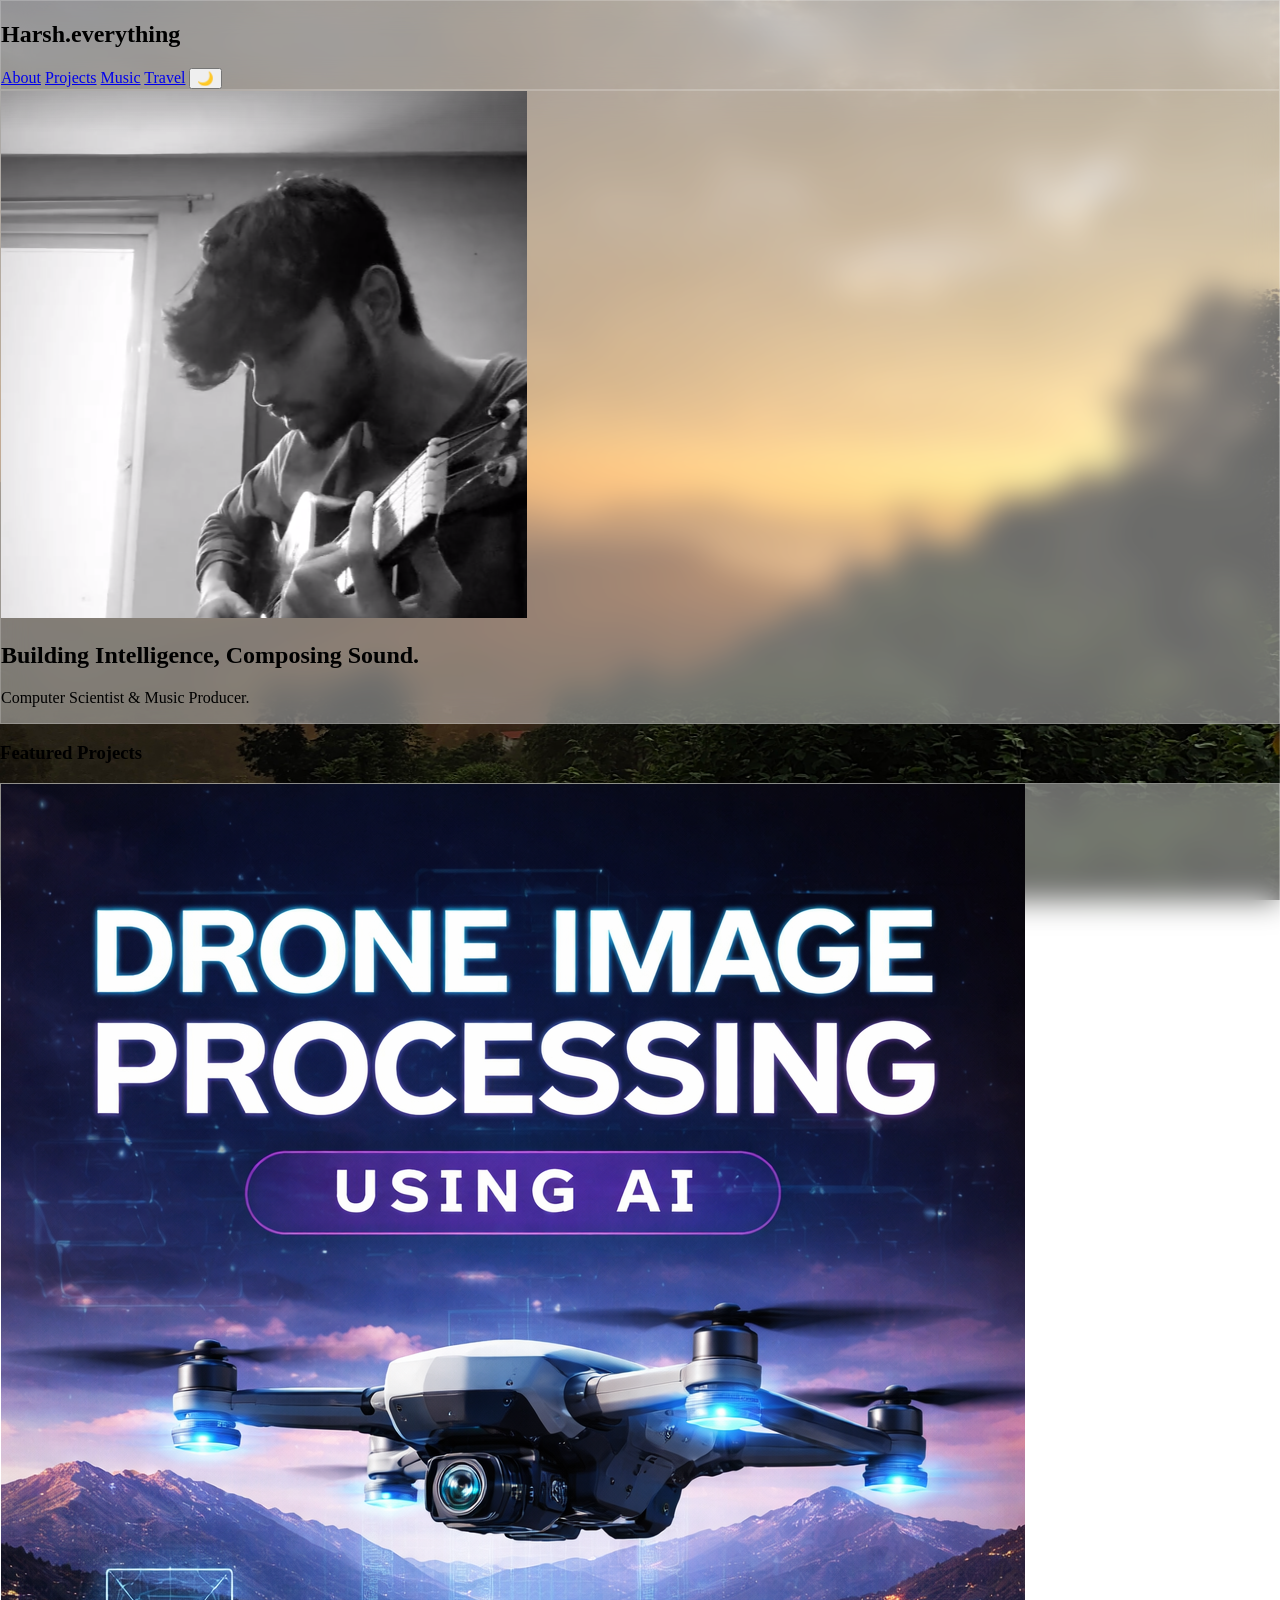
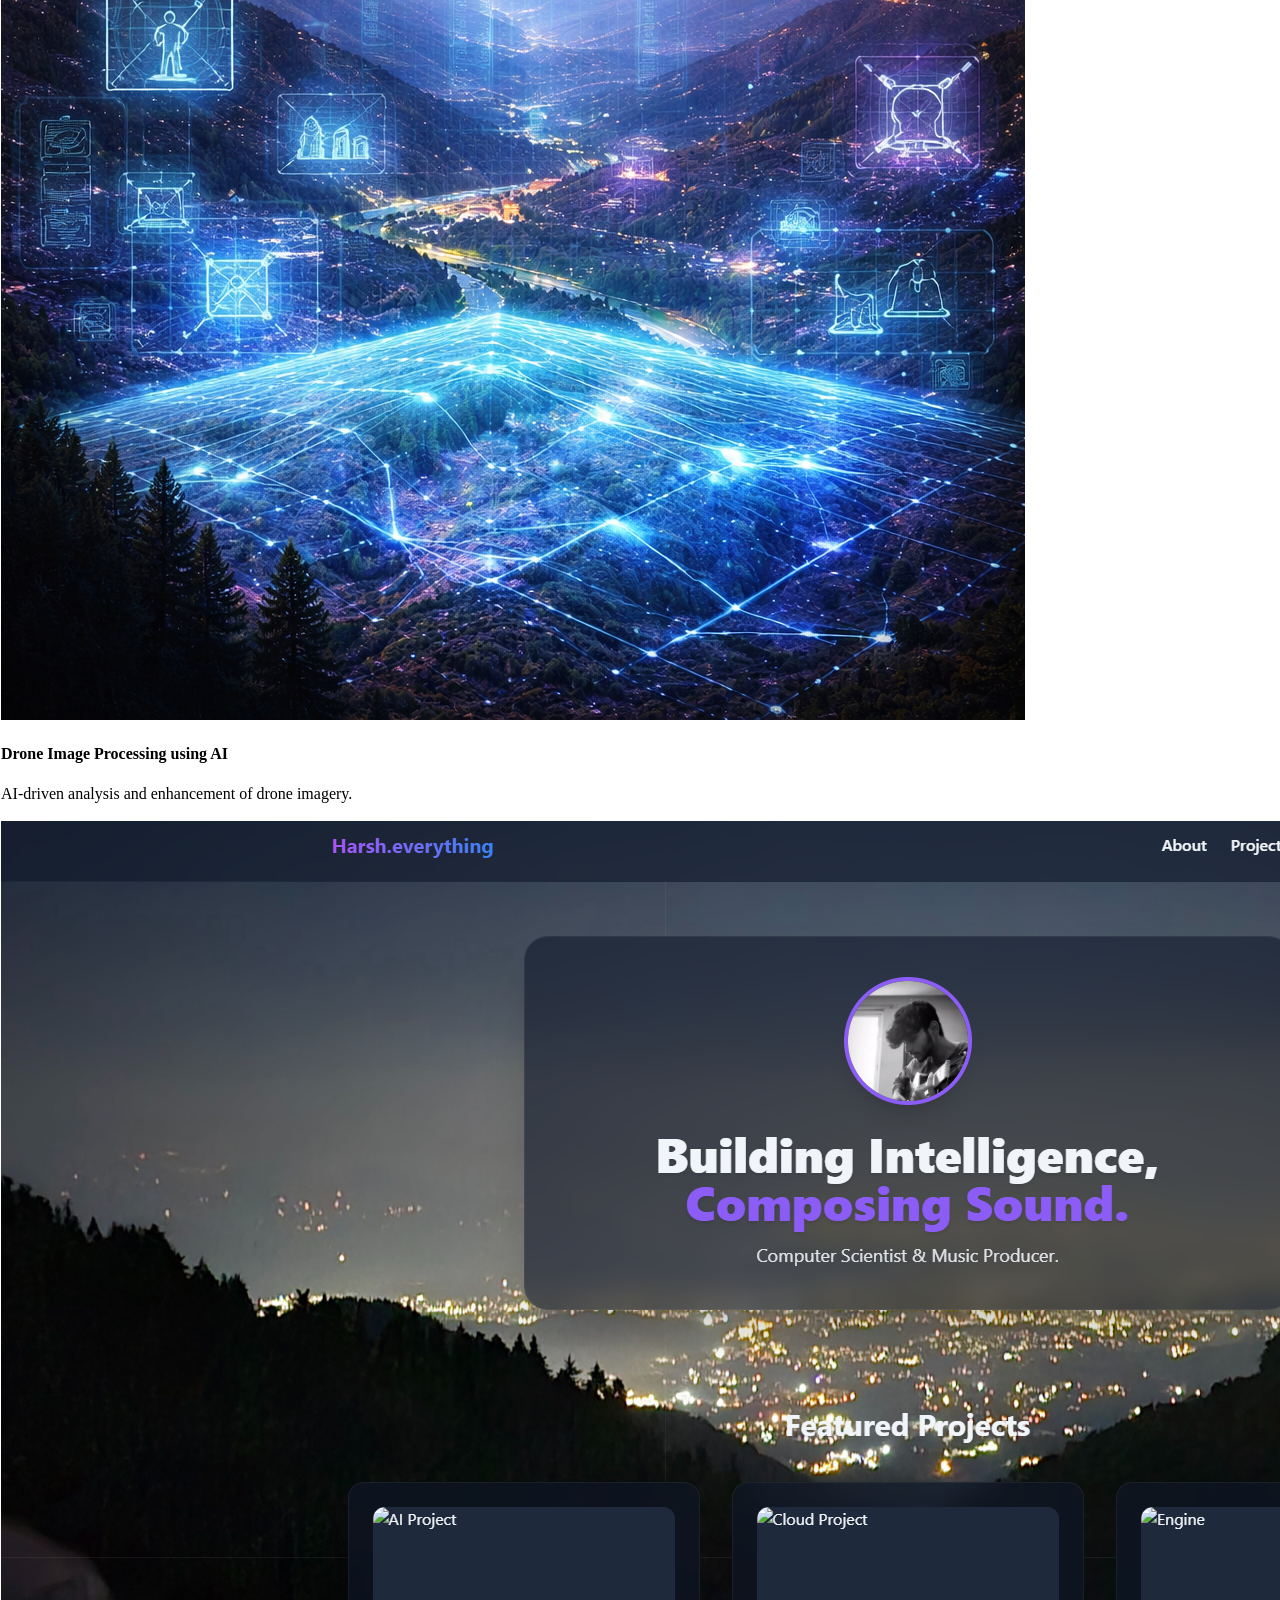
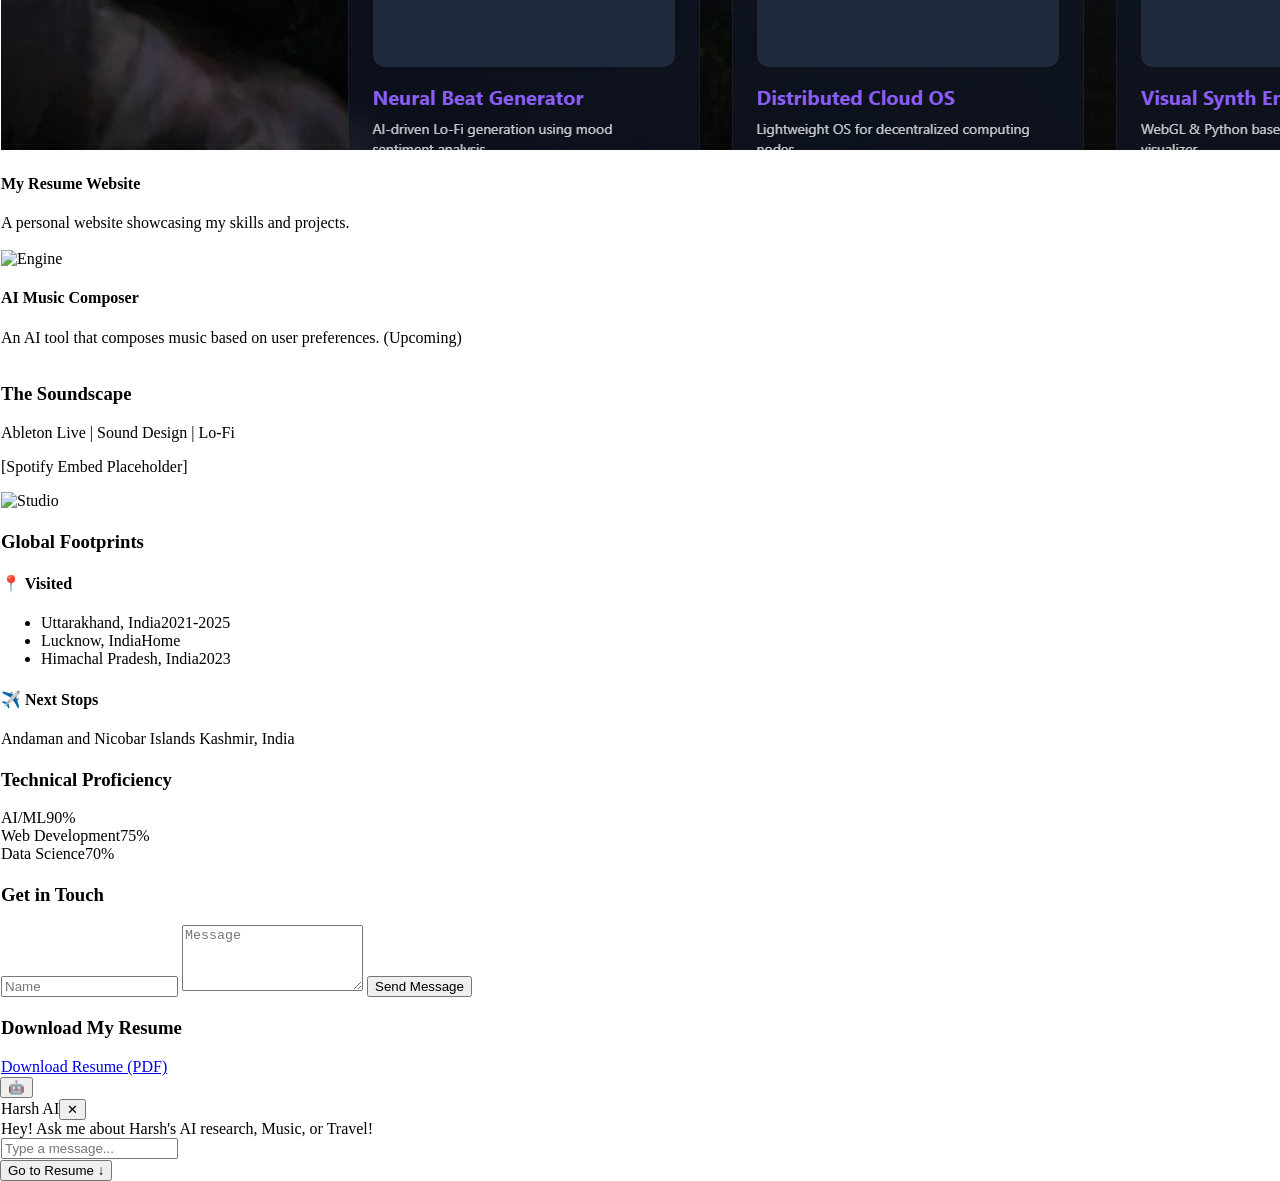
==== index.html @ 095505f0 "Add files via upload" ====
<!DOCTYPE html>
<html lang="en">
<head>
    <meta charset="UTF-8">
    <meta name="viewport" content="width=device-width, initial-scale=1.0">
    <title>Harsh Chauhan | AI & Music</title>
    <script src="https://cdn.tailwindcss.com"></script>
    <link rel="stylesheet" href="index.css">
    <script src="script.js" defer></script>
    <script>
        tailwind.config = {
            darkMode: 'class',
            theme: { extend: { colors: { accent: '#8b5cf6' } } }
        }
    </script>

</head>
<body class="text-slate-900 dark:text-slate-100 transition-colors duration-300">

    <div class="fixed-bg"></div>

    <nav class="fixed w-full z-50 glass border-b border-slate-200 dark:border-slate-800 p-4">
        <div class="max-w-6xl mx-auto flex justify-between items-center">
            <h1 class="text-xl font-bold bg-gradient-to-r from-purple-500 to-blue-500 bg-clip-text text-transparent">Harsh.everything</h1>
            <div class="space-x-6 flex items-center">
                <a href="#about" class="hover:text-accent font-medium">About</a>
                <a href="projects.html" class="hover:text-accent font-medium">Projects</a>
                <a href="music.html" class="hover:text-accent font-medium">Music</a>
                <a href="travel.html" class="hover:text-accent font-medium">Travel</a>
                <button id="theme-toggle" class="p-2 rounded-full bg-slate-200/50 dark:bg-slate-800/50 transition">
                    <span id="theme-icon">🌙</span>
                </button>
            </div>
        </div>
    </nav>

    <main class="max-w-6xl mx-auto px-4 pt-32 space-y-24 relative z-10">
        
        <section id="about" class="text-center">
            <div class="max-w-3xl mx-auto glass p-10 rounded-3xl shadow-2xl">
                <img src="image/profile.png" alt="Profile" class="w-32 h-32 rounded-full mx-auto mb-6 border-4 border-accent shadow-xl object-cover">
                <h2 class="text-5xl font-extrabold mb-4">Building Intelligence, <span class="text-accent">Composing Sound.</span></h2>
                <p class="text-lg opacity-90">Computer Scientist & Music Producer.</p>
            </div>
        </section>

        <section id="projects">
            <h3 class="text-3xl font-bold mb-10 text-center">Featured Projects</h3>
            <div class="grid md:grid-cols-2 lg:grid-cols-3 gap-8">
                <div class="glass p-6 rounded-2xl hover:-translate-y-2 transition-all">
                    <div class="h-40 bg-slate-800 rounded-xl mb-4 overflow-hidden">
                        <img src="image/project4.png" alt="AI Project" class="w-full h-full object-cover">
                    </div>
                    <h4 class="text-xl font-bold text-accent">Drone Image Processing using AI</h4>
                    <p class="text-sm mt-2 opacity-80">AI-driven analysis and enhancement of drone imagery.</p>
                </div>
                <div class="glass p-6 rounded-2xl hover:-translate-y-2 transition-all">
                    <div class="h-40 bg-slate-800 rounded-xl mb-4 overflow-hidden">
                        <img src="image/project2.png" alt="Cloud Project" class="w-full h-full object-cover">
                    </div>
                    <h4 class="text-xl font-bold text-accent">My Resume Website</h4>
                    <p class="text-sm mt-2 opacity-80">A personal website showcasing my skills and projects.</p>
                </div>
                <div class="glass p-6 rounded-2xl hover:-translate-y-2 transition-all">
                    <div class="h-40 bg-slate-800 rounded-xl mb-4 overflow-hidden">
                        <img src="https://www.vidnoz.com/bimg/ai-music-composer.webp" alt="Engine" class="w-full h-full object-cover">
                    </div>
                    <h4 class="text-xl font-bold text-accent">AI Music Composer</h4>
                    <p class="text-sm mt-2 opacity-80">An AI tool that composes music based on user preferences. (Upcoming)</p>
                </div>
            </div>
        </section>

        <section id="music" class="grid md:grid-cols-2 gap-12 items-center glass p-8 rounded-3xl">
            <div>
                <h3 class="text-3xl font-bold mb-4 italic">The Soundscape</h3>
                <div class="bg-black/20 p-6 rounded-xl border border-white/10 text-center">
                    <p class="opacity-50 italic">Ableton Live | Sound Design | Lo-Fi</p>
                    <p class="mt-4 text-xs">[Spotify Embed Placeholder]</p>
                </div>
            </div>
            <img src="https://images.unsplash.com/photo-1598488035139-bdbb2231ce04?auto=format&fit=crop&w=500" class="rounded-2xl shadow-2xl" alt="Studio">
        </section>

        <section id="travel" class="glass p-10 rounded-3xl border border-white/10">
            <h3 class="text-3xl font-bold mb-8 text-center text-accent italic">Global Footprints</h3>
            <div class="grid md:grid-cols-2 gap-10">
                <div class="space-y-4">
                    <h4 class="text-xl font-semibold">📍 Visited</h4>
                    <ul class="space-y-2 opacity-80">
                        <li class="flex justify-between border-b border-white/10 pb-1"><span>Uttarakhand, India</span><span class="text-xs">2021-2025</span></li>
                        <li class="flex justify-between border-b border-white/10 pb-1"><span>Lucknow, India</span><span class="text-xs">Home</span></li>
                        <li class="flex justify-between border-b border-white/10 pb-1"><span>Himachal Pradesh, India</span><span class="text-xs">2023</span></li>
                    </ul>
                </div>
                <div class="space-y-4">
                    <h4 class="text-xl font-semibold">✈️ Next Stops</h4>
                    <div class="flex flex-wrap gap-3">
                        <span class="px-4 py-2 bg-accent/20 rounded-full text-sm border border-accent/30">Andaman and Nicobar Islands</span>
                        <span class="px-4 py-2 bg-accent/20 rounded-full text-sm border border-accent/30">Kashmir, India</span>
                    </div>
                </div>
            </div>
        </section>

        <section id="skills" class="glass rounded-3xl p-8">
            <h3 class="text-3xl font-bold mb-10 text-center">Technical Proficiency</h3>
            <div class="max-w-2xl mx-auto space-y-6">
                 <div class="space-y-6">
                    <div>
                        <div class="flex justify-between mb-1 text-sm font-semibold">
                            <span>AI/ML</span><span>90%</span>
                        </div>
                        <div class="h-3 w-full bg-slate-200 dark:bg-slate-800 rounded-full overflow-hidden">
                            <div class="skill-progress bg-accent h-full w-0" data-width="90%"></div>
                        </div>
                    </div>

                <div>
        <div class="flex justify-between mb-1 text-sm font-semibold">
            <span>Web Development</span><span>75%</span>
        </div>
        <div class="h-3 w-full bg-slate-200 dark:bg-slate-800 rounded-full overflow-hidden">
            <div class="skill-progress bg-accent h-full w-0" data-width="75%"></div>
        </div>
    </div>

    <div>
        <div class="flex justify-between mb-1 text-sm font-semibold">
            <span>Data Science</span><span>70%</span>
        </div>
        <div class="h-3 w-full bg-slate-200 dark:bg-slate-800 rounded-full overflow-hidden">
            <div class="skill-progress bg-accent h-full w-0" data-width="70%"></div>
        </div>
    </div>
            </div>


        </section>

        <section id="contact" class="pb-24">
            <div class="max-w-xl mx-auto glass p-8 rounded-2xl">
                <h3 class="text-3xl font-bold mb-6 text-center">Get in Touch</h3>
                <form class="space-y-4">
                    <input type="text" placeholder="Name" class="w-full p-3 rounded-lg bg-white/10 border border-white/20 outline-none focus:border-accent">
                    <textarea placeholder="Message" rows="4" class="w-full p-3 rounded-lg bg-white/10 border border-white/20 outline-none focus:border-accent"></textarea>
                    <button class="w-full bg-accent text-white py-3 rounded-lg font-bold">Send Message</button>
                </form>
            </div>
        </section>

        <!-- Resume Download Section -->
        <section id="resume-download" class="max-w-xl mx-auto glass p-8 rounded-2xl mt-12 mb-24 text-center">
            <h3 class="text-3xl font-bold mb-6">Download My Resume</h3>
            <a href="image/Harsh_Chauhan_4.0.pdf" download class="inline-block bg-accent text-white px-8 py-4 rounded-lg font-bold shadow-lg hover:scale-105 transition">Download Resume (PDF)</a>
        </section>
    </main>

    <div id="ai-chat-trigger" class="fixed bottom-6 right-6 z-50">
        <button onclick="toggleChat()" class="bg-gradient-to-tr from-purple-600 to-blue-600 p-4 rounded-full shadow-2xl hover:scale-110 transition text-2xl">🤖</button>
    </div>

    <div id="ai-window" class="fixed bottom-24 right-6 w-80 h-[450px] glass border border-white/20 rounded-2xl shadow-2xl flex flex-col hidden z-50 overflow-hidden transition-all duration-300">
        <div class="p-4 bg-accent text-white font-bold flex justify-between"><span>Harsh AI</span><button onclick="toggleChat()">✕</button></div>
        <div id="chat-content" class="flex-1 p-4 overflow-y-auto text-sm space-y-3 scrollbar-hide">
            <div class="bg-accent/20 p-2 rounded-lg">Hey! Ask me about Harsh's AI research, Music, or Travel!</div>
        </div>
        <div class="p-3 border-t border-white/10">
            <input id="chat-input" type="text" placeholder="Type a message..." class="w-full p-2 rounded-md bg-white/10 border border-white/20 focus:outline-none">
        </div>
    </div>

    <button onclick="document.getElementById('resume-download').scrollIntoView({behavior: 'smooth'})" class="fixed top-6 right-6 z-50 bg-accent text-white px-4 py-2 rounded-lg font-bold shadow-lg hover:scale-105 transition">Go to Resume ↓</button>

    <script>
        document.addEventListener('DOMContentLoaded', function() {
            // Skill Bar Animation
            const skillsSection = document.getElementById('skills');
            if (skillsSection) {
                const observer = new IntersectionObserver((entries) => {
                    entries.forEach(entry => {
                        if (entry.isIntersecting) {
                            entry.target.querySelectorAll('.skill-progress').forEach(bar => {
                                bar.style.width = bar.getAttribute('data-width');
                            });
                        } else {
                            entry.target.querySelectorAll('.skill-progress').forEach(bar => {
                                bar.style.width = '0';
                            });
                        }
                    });
                }, { threshold: 0.1 });
                observer.observe(skillsSection);
            }
        });
    </script>

</body>
</html>
---- index.css ----
html, body {
    margin: 0;
    padding: 0;
    width: 100%;
    scroll-behavior: smooth;
}

.fixed-bg {
    position: fixed;
    inset: 0;
    z-index: -1;
    background-image: url('image/backdaysun.jpg');
    background-size: cover;
    background-position: center;
    background-attachment: fixed;
    transition: background-image 0.6s ease-in-out;
}

.dark .fixed-bg {
    background-image: url('image/back3.jpg');
}

.glass {
    background: rgba(255, 255, 255, 0.4);
    backdrop-filter: blur(15px);
    -webkit-backdrop-filter: blur(15px);
    border: 1px solid rgba(255, 255, 255, 0.2);
}

.dark .glass {
    background: rgba(15, 23, 42, 0.6);
    border: 1px solid rgba(255, 255, 255, 0.05);
}

.hover-up:hover {
    transform: translateY(-8px);
    box-shadow: 0 20px 25px -5px rgba(0, 0, 0, 0.2);
}

.skill-progress {
    transition: width 1.5s cubic-bezier(0.17, 0.67, 0.83, 0.67);
}

.scrollbar-hide::-webkit-scrollbar {
    display: none;
}
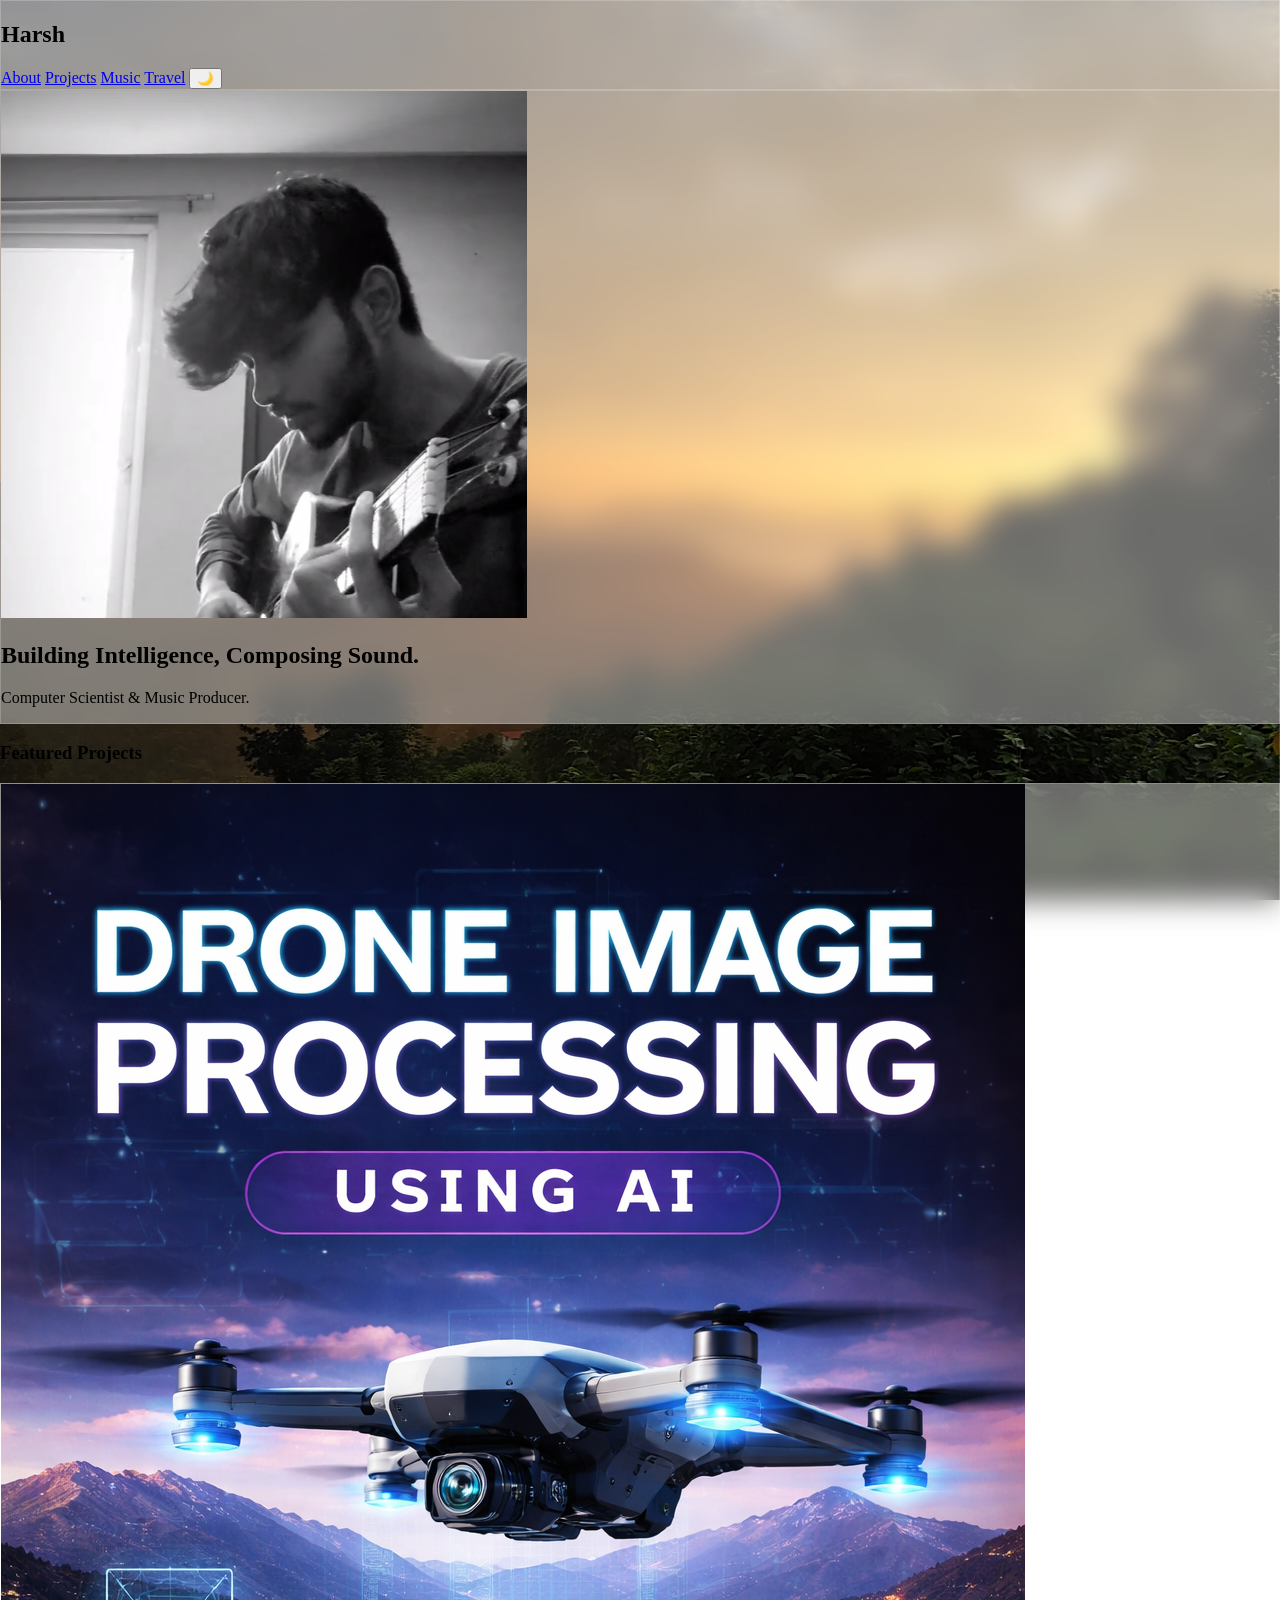
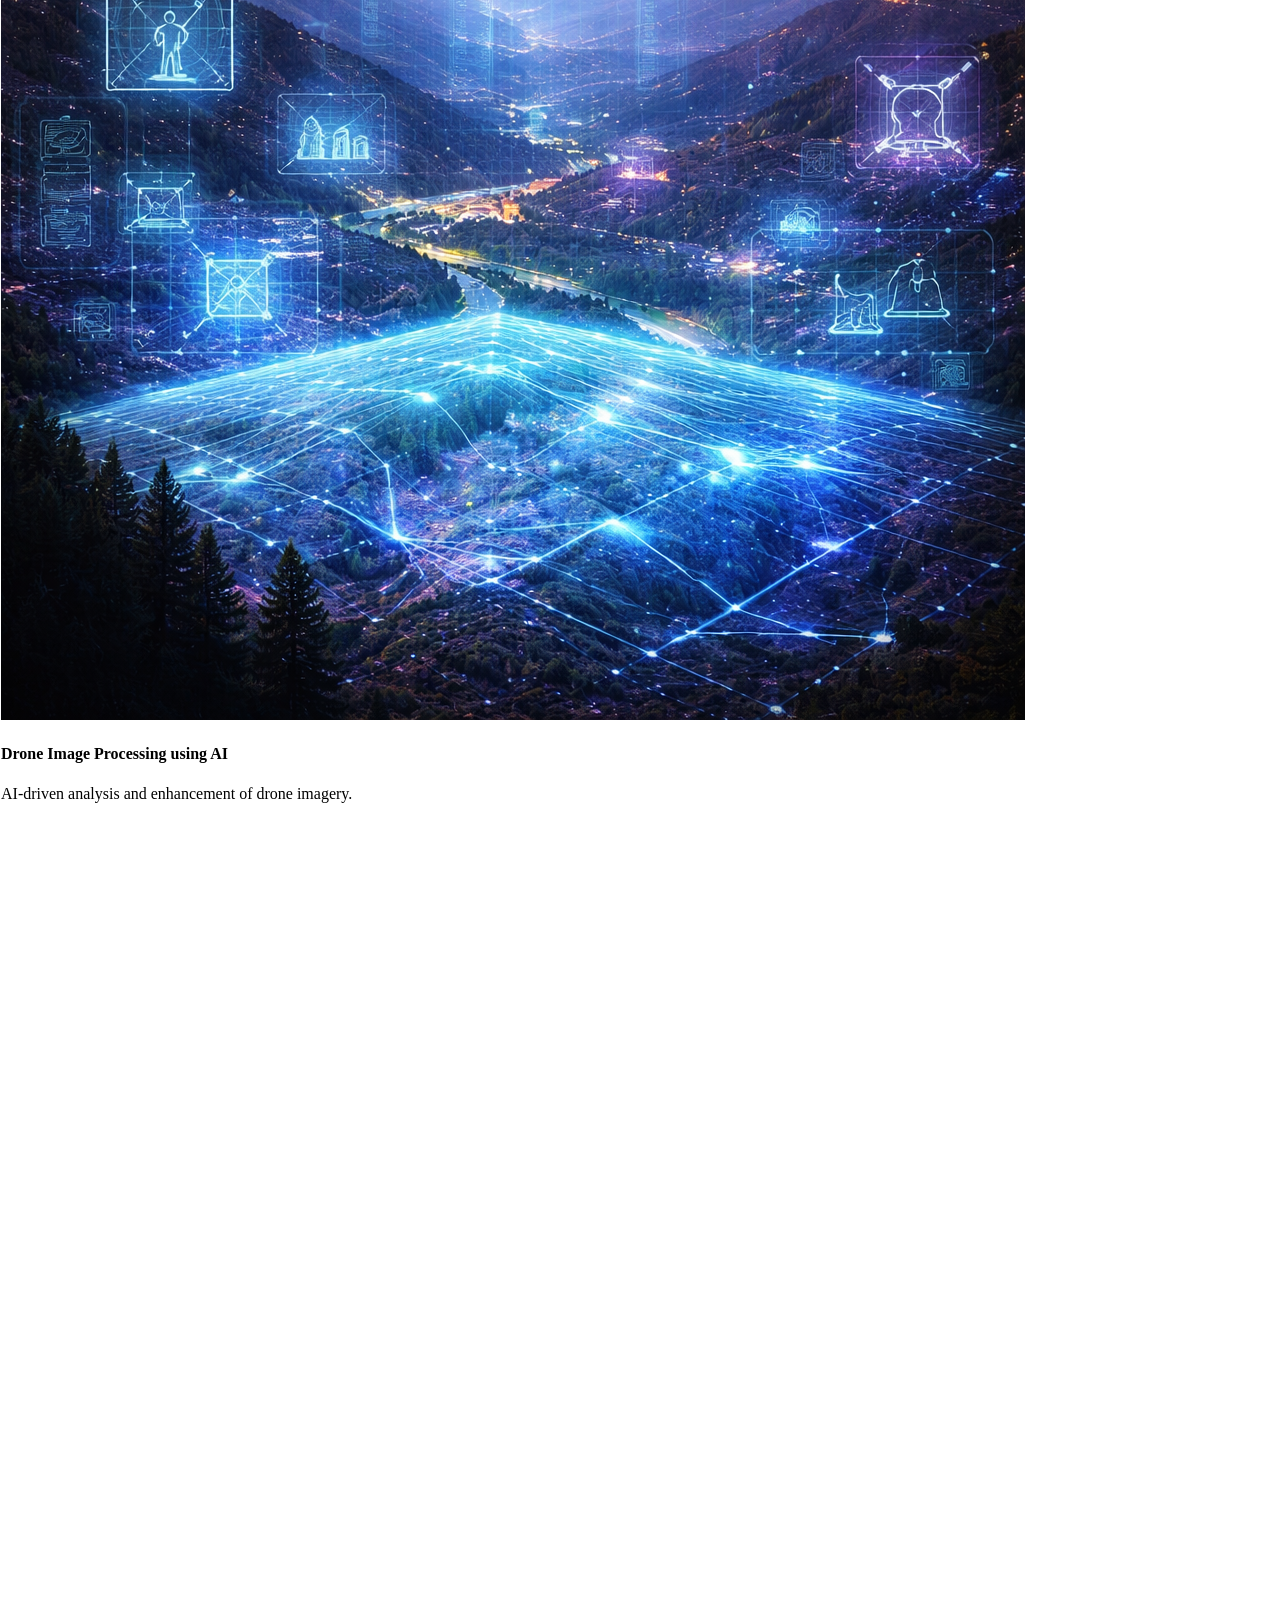
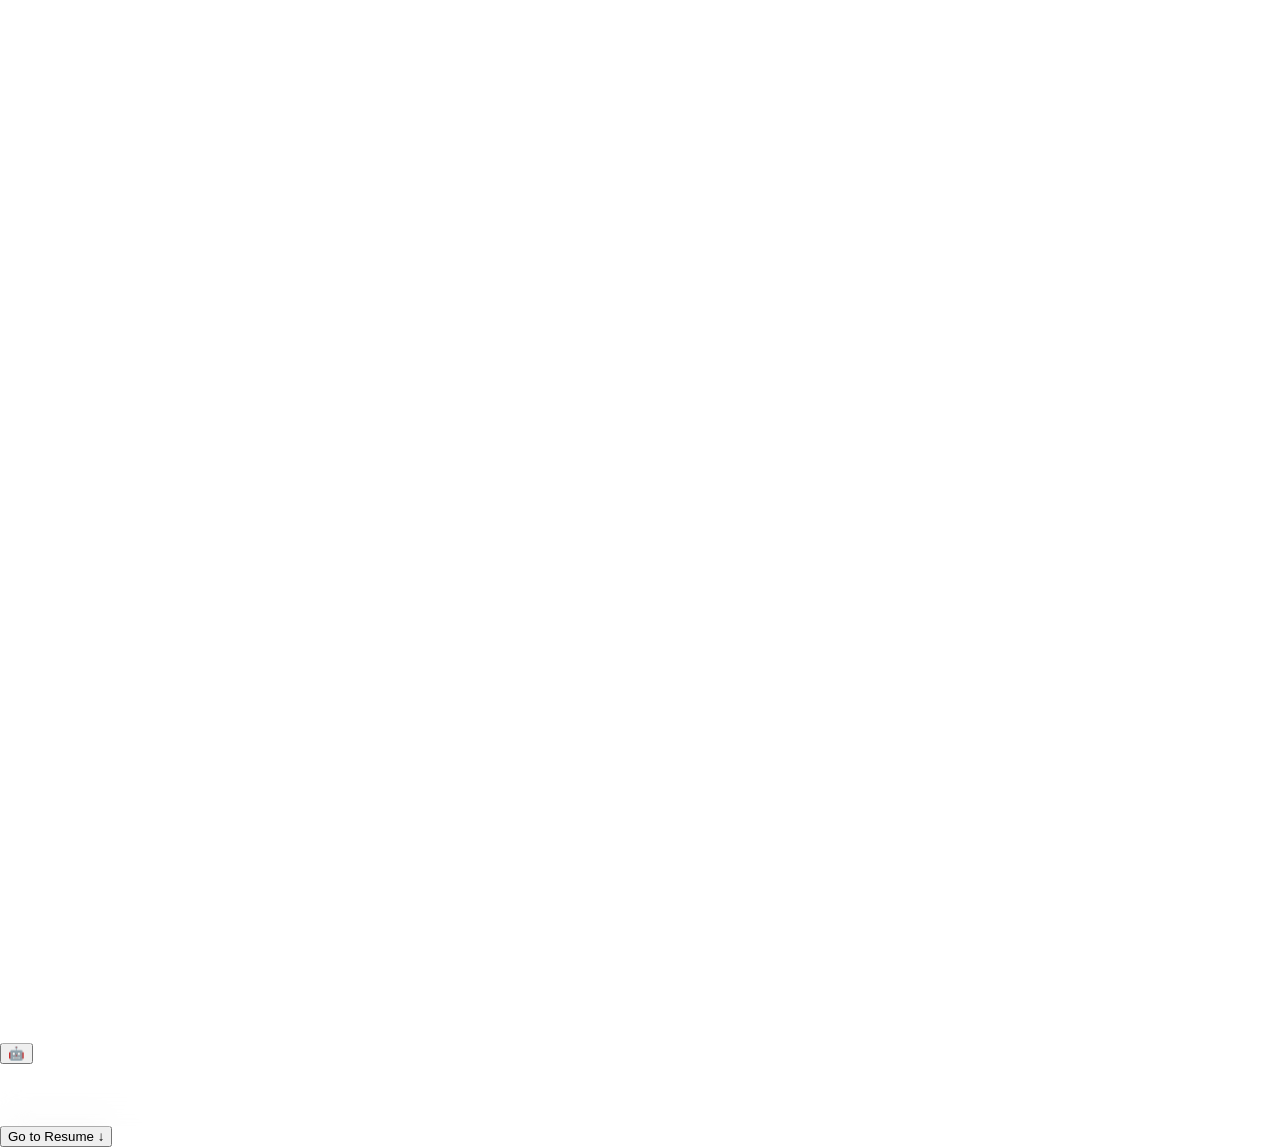
==== commit 029b0839: "Fix HTML encoding issues in index.html" ====
--- a/index.html
+++ b/index.html
@@ -21,7 +21,7 @@
 
     <nav class="fixed w-full z-50 glass border-b border-slate-200 dark:border-slate-800 p-4">
         <div class="max-w-6xl mx-auto flex justify-between items-center">
-            <h1 class="text-xl font-bold bg-gradient-to-r from-purple-500 to-blue-500 bg-clip-text text-transparent">Harsh.everything</h1>
+            <h1 class="text-xl font-bold bg-gradient-to-r from-purple-500 to-blue-500 bg-clip-text text-transparent">Harsh</h1>
             <div class="space-x-6 flex items-center">
                 <a href="#about" class="hover:text-accent font-medium">About</a>
                 <a href="projects.html" class="hover:text-accent font-medium">Projects</a>
@@ -76,7 +76,6 @@
                 <h3 class="text-3xl font-bold mb-4 italic">The Soundscape</h3>
                 <div class="bg-black/20 p-6 rounded-xl border border-white/10 text-center">
                     <p class="opacity-50 italic">Ableton Live | Sound Design | Lo-Fi</p>
-                    <p class="mt-4 text-xs">[Spotify Embed Placeholder]</p>
                 </div>
             </div>
             <img src="https://images.unsplash.com/photo-1598488035139-bdbb2231ce04?auto=format&fit=crop&w=500" class="rounded-2xl shadow-2xl" alt="Studio">
@@ -197,3 +196,4 @@
 
 </body>
 </html>
+
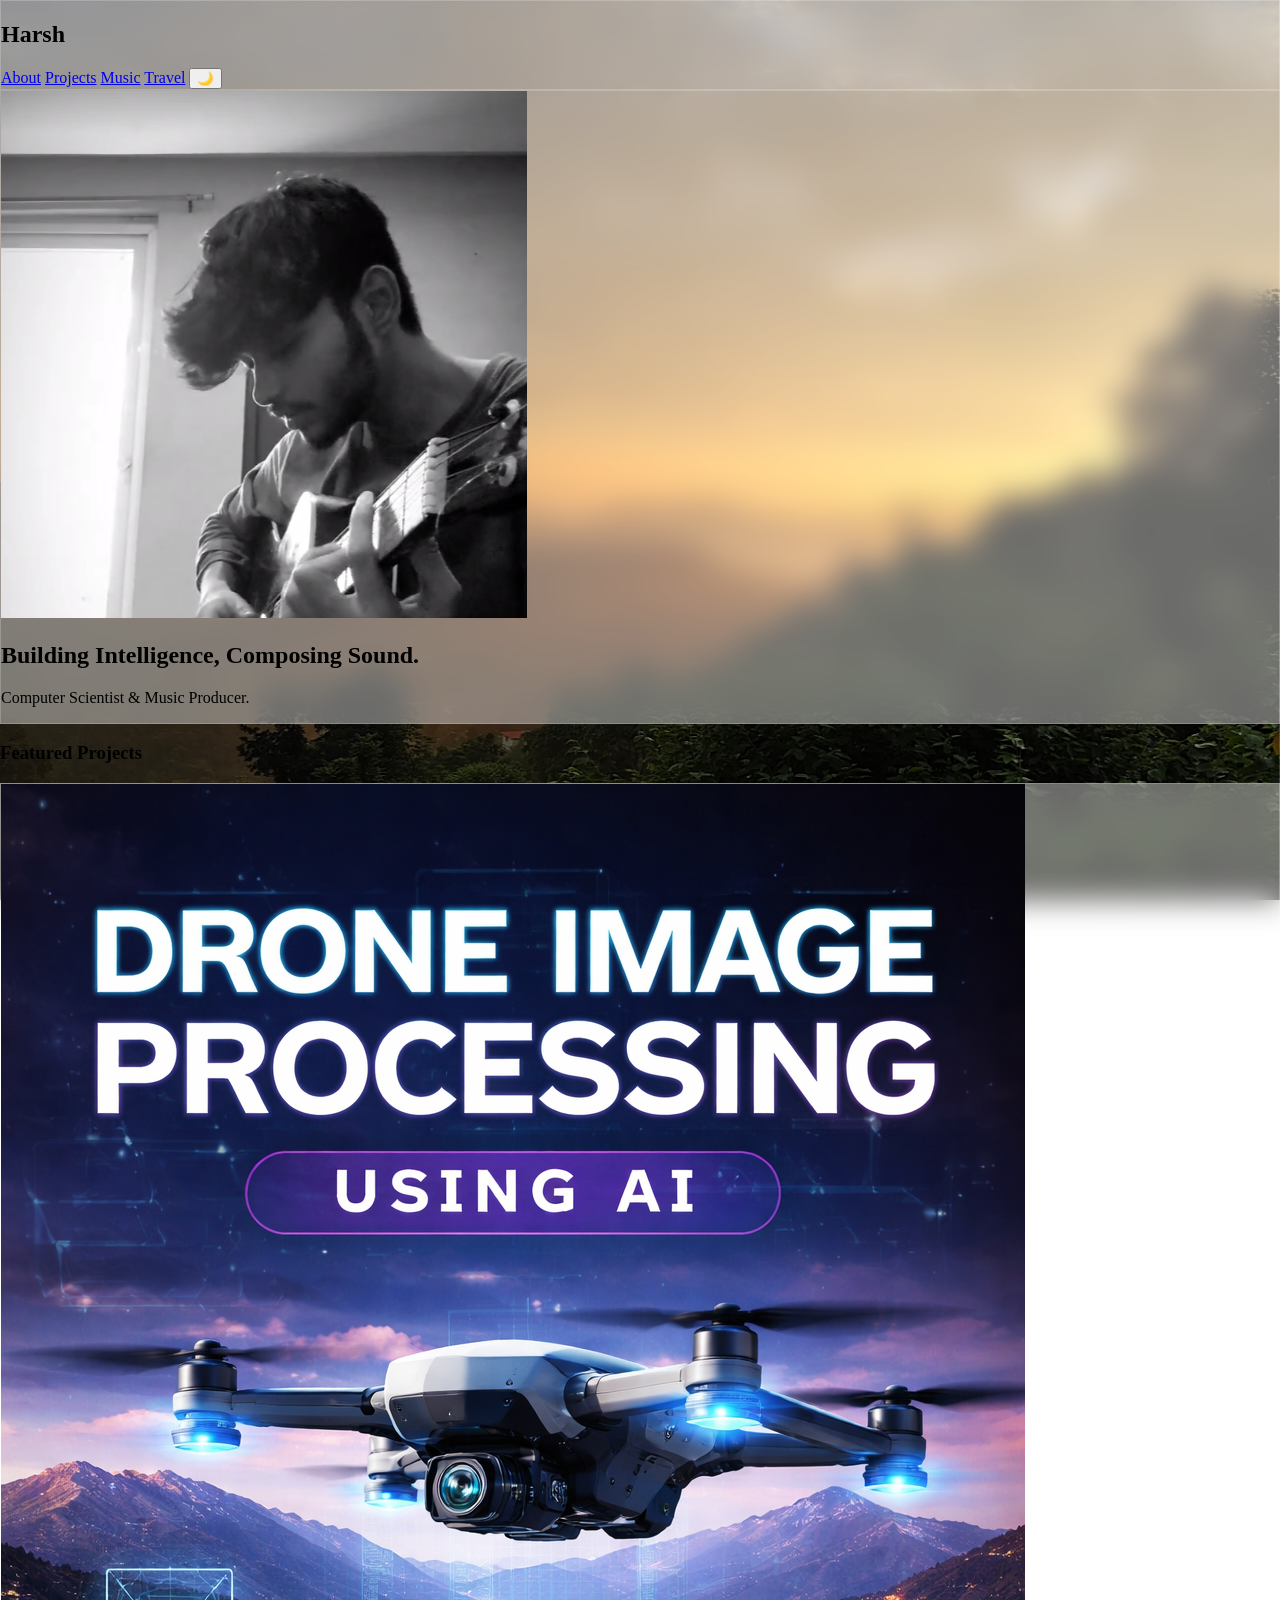
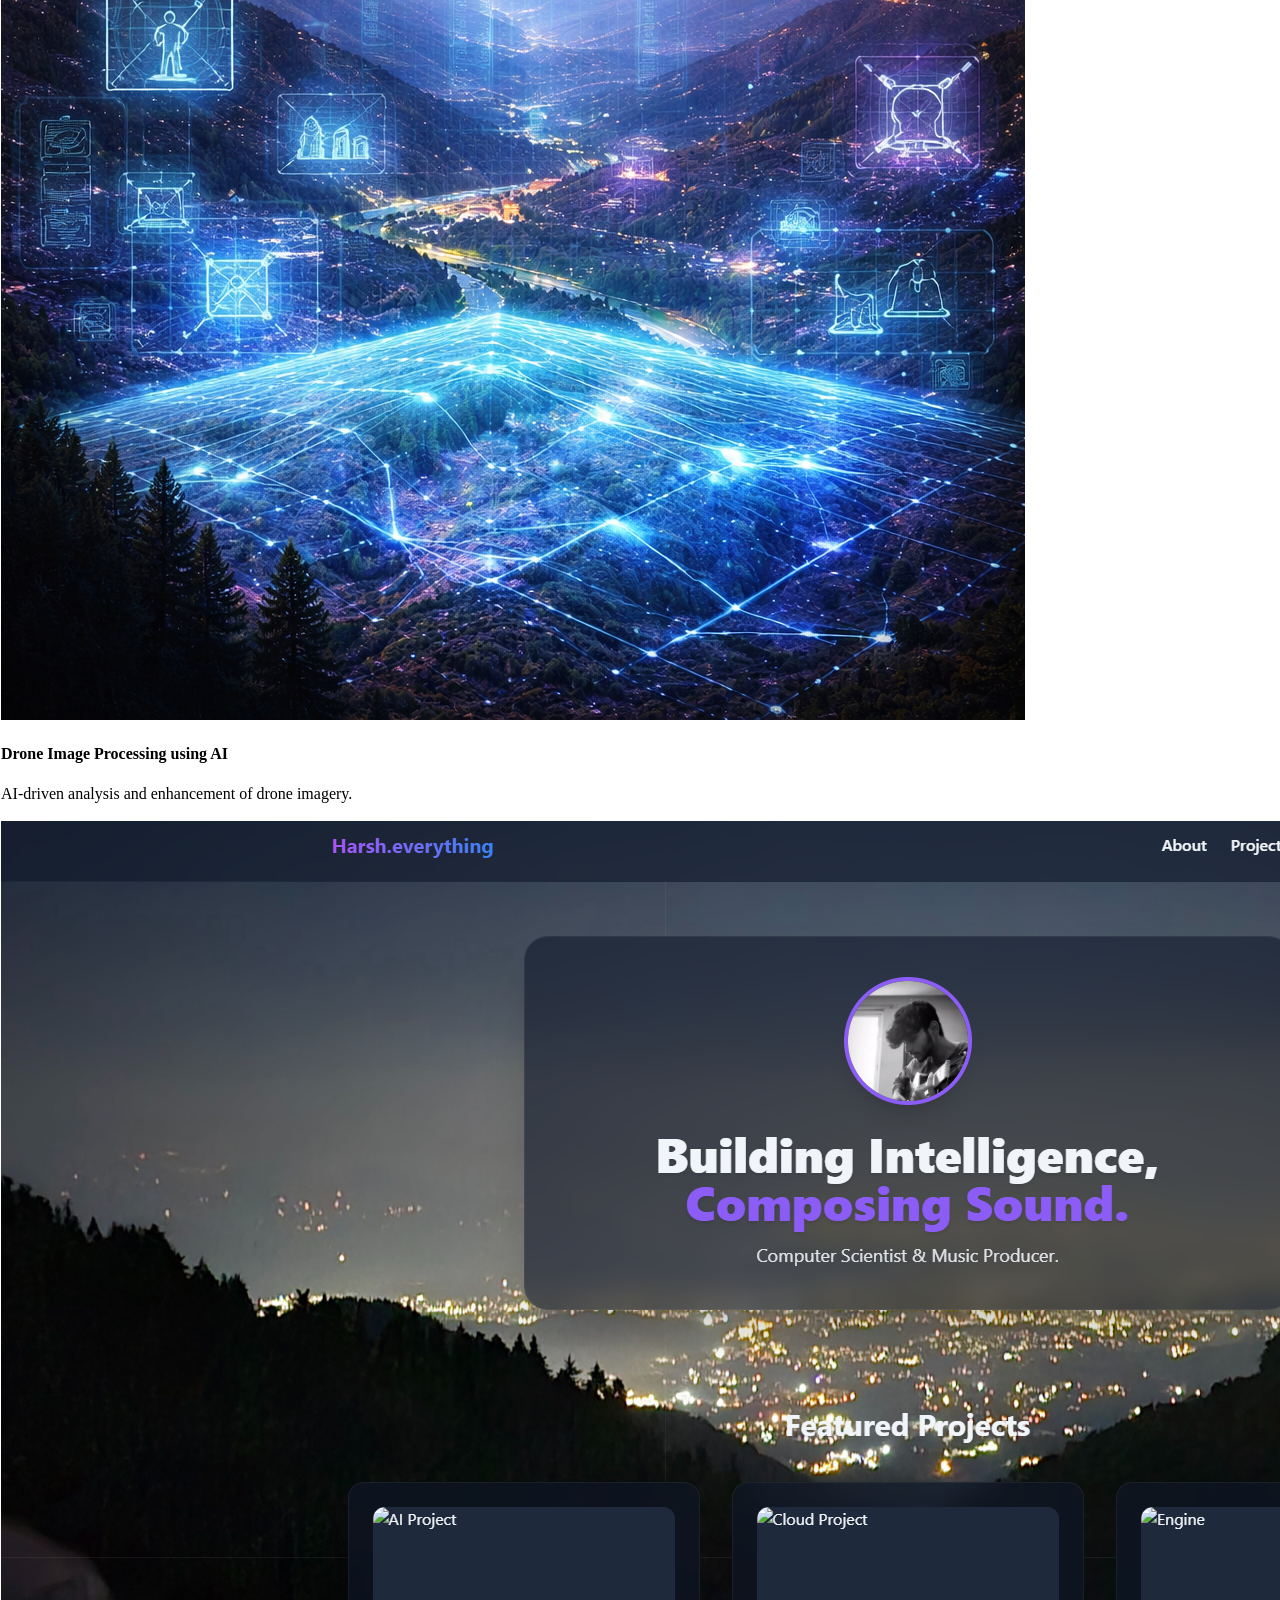
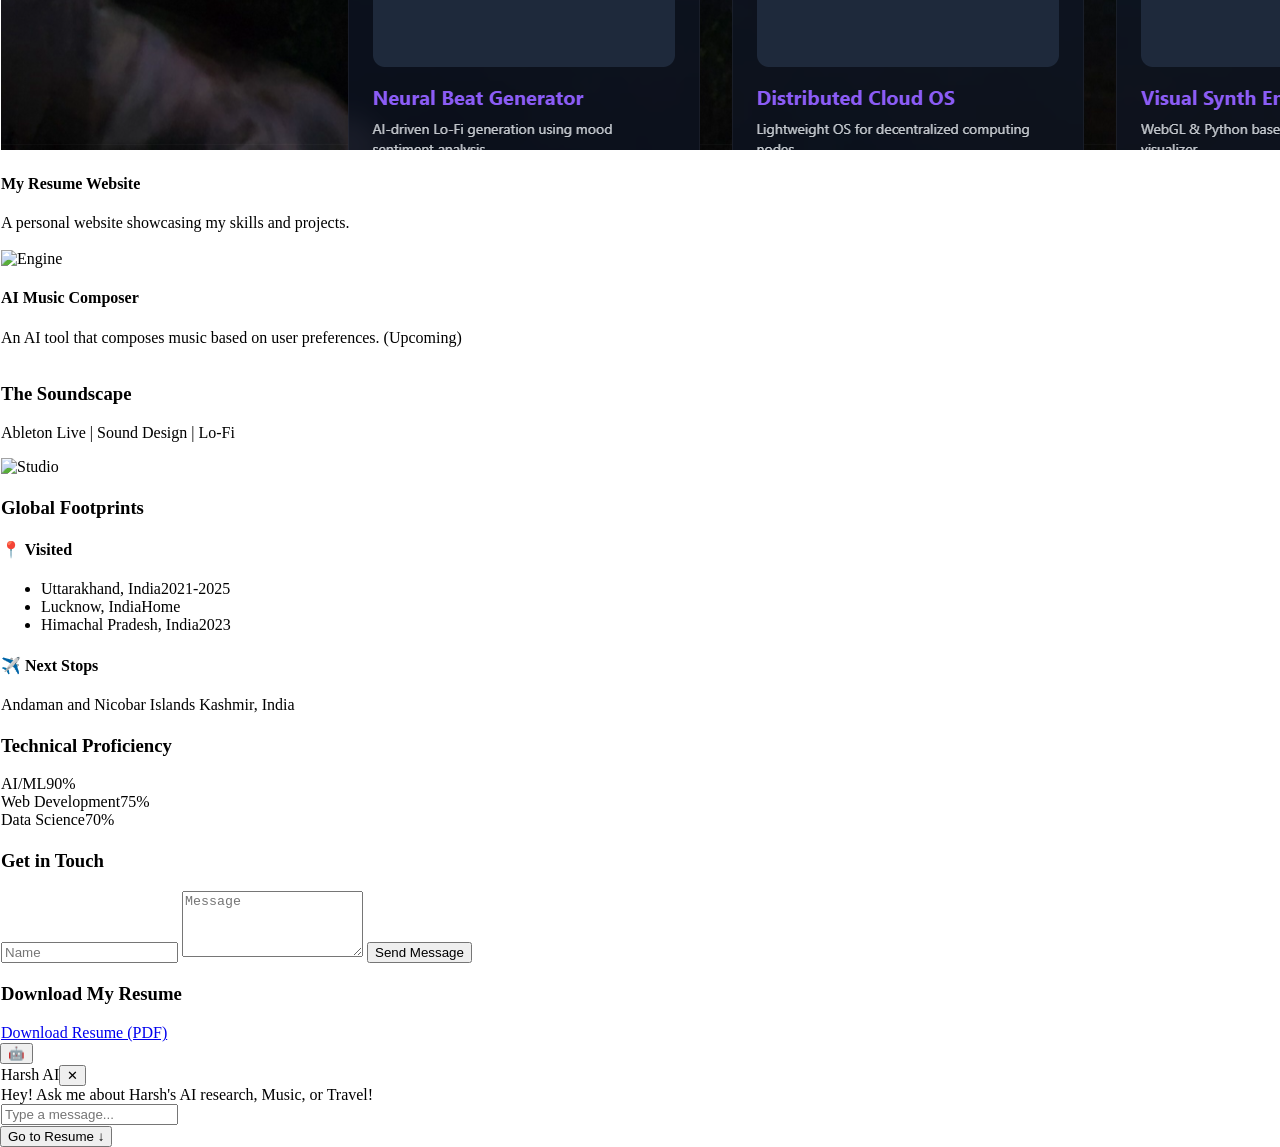
==== commit c1216037: "Change resume download link to latest version Updated the resume download link in the HTML file." ====
--- a/index.html
+++ b/index.html
@@ -151,7 +151,7 @@
         <!-- Resume Download Section -->
         <section id="resume-download" class="max-w-xl mx-auto glass p-8 rounded-2xl mt-12 mb-24 text-center">
             <h3 class="text-3xl font-bold mb-6">Download My Resume</h3>
-            <a href="image/Harsh_Chauhan_4.0.pdf" download class="inline-block bg-accent text-white px-8 py-4 rounded-lg font-bold shadow-lg hover:scale-105 transition">Download Resume (PDF)</a>
+            <a href="image/Harsh_Chauhan_6.0.pdf" download class="inline-block bg-accent text-white px-8 py-4 rounded-lg font-bold shadow-lg hover:scale-105 transition">Download Resume (PDF)</a>
         </section>
     </main>
 
@@ -197,3 +197,4 @@
 </body>
 </html>
 
+
